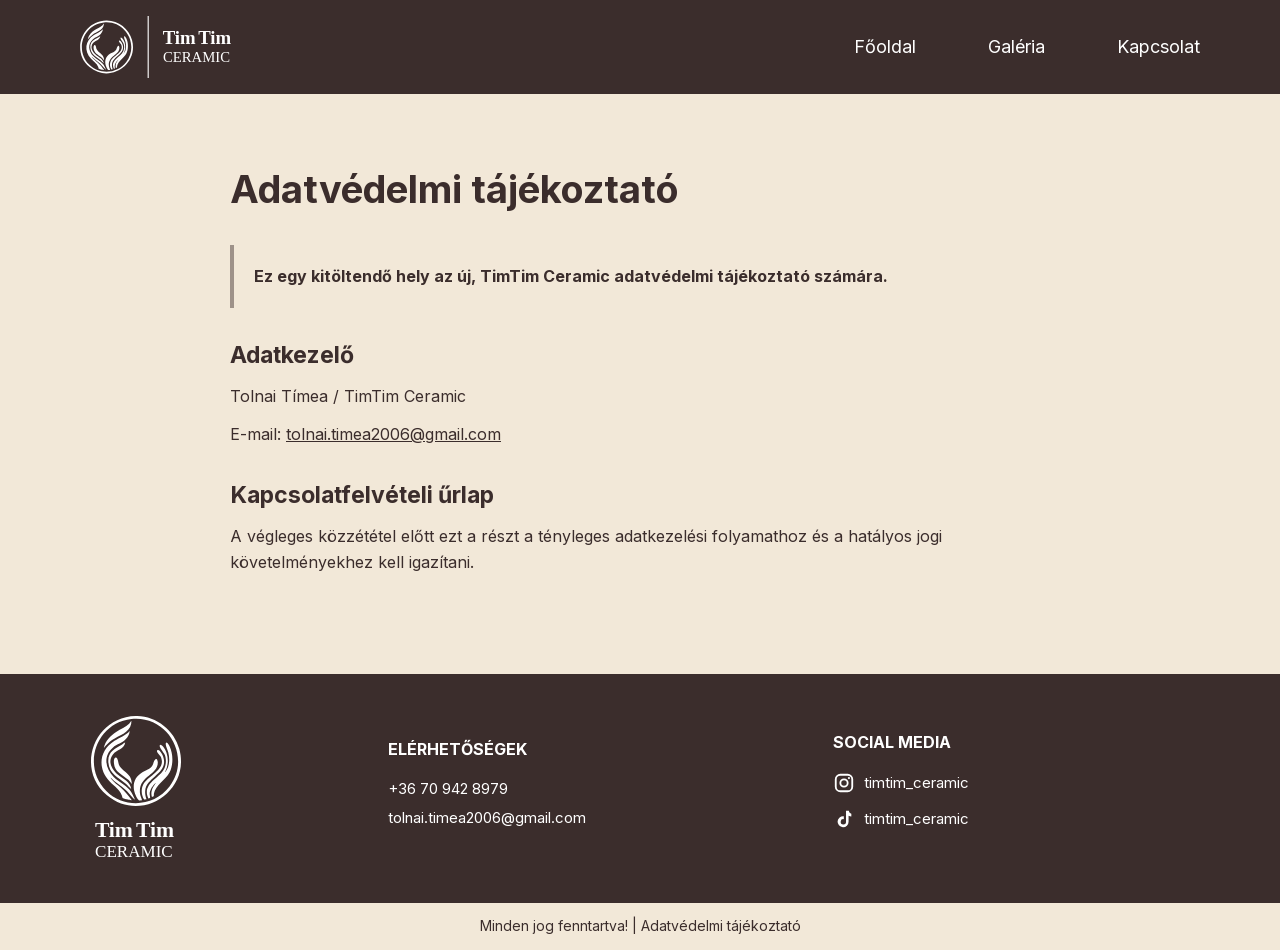
==== adatkezelesi-tajekoztato.html @ 666638ab "Initial TimTim Ceramic website" ====
<!DOCTYPE html>
<html lang="hu">

<head>
    <meta charset="UTF-8">
    <meta name="viewport" content="width=device-width, initial-scale=1.0">
    <meta name="robots" content="noindex">
    <meta name="theme-color" content="#3B2D2C">
    <title>Adatvédelmi tájékoztató | TimTim Ceramic</title>
    <link rel="icon" href="images/SVG/emblem.svg" type="image/svg+xml">
    <link rel="manifest" href="site.webmanifest">
    <link rel="stylesheet" href="css/style.css">
</head>

<body>
    <header class="site-header">
        <div class="wrapper header-row">
            <a class="site-logo-link" href="index.html" aria-label="TimTim Ceramic főoldal">
                <img class="site-logo" src="images/SVG/fekvo_logo.svg" alt="TimTim Ceramic logó">
            </a>
            <nav class="main-nav always-visible" aria-label="Főmenü">
                <a href="index.html">Főoldal</a>
                <a href="galeria.html">Galéria</a>
                <a href="kapcsolat.html">Kapcsolat</a>
            </nav>
        </div>
    </header>

    <main class="legal-page">
        <article class="wrapper legal-content">
            <h1>Adatvédelmi tájékoztató</h1>
            <p class="placeholder-note">Ez egy kitöltendő hely az új, TimTim Ceramic adatvédelmi tájékoztató számára.</p>
            <h2>Adatkezelő</h2>
            <p>Tolnai Tímea / TimTim Ceramic</p>
            <p>E-mail: <a href="mailto:tolnai.timea2006@gmail.com">tolnai.timea2006@gmail.com</a></p>
            <h2>Kapcsolatfelvételi űrlap</h2>
            <p>A végleges közzététel előtt ezt a részt a tényleges adatkezelési folyamathoz és a hatályos jogi követelményekhez kell igazítani.</p>
        </article>
    </main>

    <footer class="site-footer">
        <div class="footer-main compact-footer">
            <div class="wrapper footer-grid">
                <div class="footer-brand">
                    <img src="images/SVG/allo_logo.svg" alt="TimTim Ceramic logó">
                </div>
                <div class="footer-column">
                    <h2>Elérhetőségek</h2>
                    <ul>
                        <li><a href="tel:+36709428979">+36 70 942 8979</a></li>
                        <li><a href="mailto:tolnai.timea2006@gmail.com">tolnai.timea2006@gmail.com</a></li>
                    </ul>
                </div>
                <div class="footer-column">
                    <h2>Social Media</h2>
                    <ul class="social-list">
                        <li><a href="https://www.instagram.com/timtim_ceramic/" target="_blank" rel="noreferrer"><img src="images/icons/instagram-white.svg" alt="">timtim_ceramic</a></li>
                        <li><a href="https://www.tiktok.com/@timtim_ceramic" target="_blank" rel="noreferrer"><img src="images/icons/tiktok-white.svg" alt="">timtim_ceramic</a></li>
                    </ul>
                </div>
            </div>
        </div>
        <div class="footer-bottom">
            <p>Minden jog fenntartva! | Adatvédelmi tájékoztató</p>
        </div>
    </footer>
</body>

</html>
---- css/style.css ----
@font-face {
    font-family: "Inter";
    font-style: normal;
    font-weight: 400 700;
    font-display: swap;
    src: url("../fonts/inter-latin-ext.woff2") format("woff2");
    unicode-range: U+0100-02BA, U+02BD-02C5, U+02C7-02CC, U+02CE-02D7, U+02DD-02FF, U+0304, U+0308, U+0329, U+1D00-1DBF, U+1E00-1E9F, U+1EF2-1EFF, U+2020, U+20A0-20AB, U+20AD-20C0, U+2113, U+2C60-2C7F, U+A720-A7FF;
}

@font-face {
    font-family: "Inter";
    font-style: normal;
    font-weight: 400 700;
    font-display: swap;
    src: url("../fonts/inter-latin.woff2") format("woff2");
    unicode-range: U+0000-00FF, U+0131, U+0152-0153, U+02BB-02BC, U+02C6, U+02DA, U+02DC, U+0304, U+0308, U+0329, U+2000-206F, U+20AC, U+2122, U+2191, U+2193, U+2212, U+2215, U+FEFF, U+FFFD;
}

:root {
    --brown: #3b2d2c;
    --brown-deep: #3b2d2c;
    --brown-border: rgba(59, 45, 44, 0.46);
    --cream: #f2e8d8;
    --white: #ffffff;
    --text: #3b2d2c;
    --muted: #74625f;
    --wrapper: 1120px;
    --transition: 0.25s ease;
}

* {
    box-sizing: border-box;
    margin: 0;
    padding: 0;
}

html {
    scroll-behavior: smooth;
}

body {
    min-width: 320px;
    color: var(--text);
    background: var(--cream);
    font-family: "Inter", Arial, Helvetica, sans-serif;
    line-height: 1.35;
    overflow-x: hidden;
}

body.lightbox-open {
    overflow: hidden;
}

img {
    display: block;
    max-width: 100%;
    height: auto;
    user-select: none;
    -webkit-user-drag: none;
}

a {
    color: inherit;
    text-decoration: none;
}

button,
input,
textarea {
    font: inherit;
}

button {
    color: inherit;
}

ul {
    margin: 0;
    padding: 0;
    list-style: none;
}

.wrapper {
    width: min(var(--wrapper), calc(100% - 64px));
    margin-inline: auto;
}

.visually-hidden {
    position: absolute;
    width: 1px;
    height: 1px;
    padding: 0;
    margin: -1px;
    overflow: hidden;
    clip: rect(0, 0, 0, 0);
    white-space: nowrap;
    border: 0;
}

.hidden-field {
    display: none;
}

.site-header {
    position: sticky;
    top: 0;
    z-index: 1000;
    color: var(--white);
    background: var(--brown);
    transition: box-shadow var(--transition);
}

.site-header.scrolled {
    box-shadow: 0 8px 24px rgba(31, 22, 22, 0.25);
}

.header-row {
    min-height: 94px;
    display: flex;
    align-items: center;
    justify-content: space-between;
    gap: 40px;
}

.site-logo-link {
    flex: 0 0 auto;
}

.site-logo {
    width: 160px;
    height: 62px;
    object-fit: contain;
    object-position: left center;
}

.main-nav {
    display: flex;
    align-items: center;
    gap: 72px;
}

.main-nav a {
    position: relative;
    padding: 34px 0;
    color: var(--white);
    font-size: 18px;
    transition: opacity var(--transition);
}

.main-nav a:hover {
    opacity: 0.72;
}

.main-nav a.active {
    font-weight: 700;
}

.menu-toggle {
    display: none;
    width: 38px;
    border: 0;
    background: transparent;
    cursor: pointer;
}

.menu-toggle span {
    display: block;
    height: 2px;
    margin: 7px 0;
    background: var(--white);
}

.hero {
    position: relative;
    min-height: 470px;
    color: var(--brown);
    background: var(--cream);
}

.hero-overlay {
    display: none;
}

.hero-layout {
    position: relative;
    z-index: 1;
    min-height: 470px;
    padding: 34px 0 42px;
    display: grid;
    grid-template-columns: 220px minmax(250px, 1fr) minmax(340px, 400px);
    align-items: center;
    gap: 36px;
}

.hero-layout > * {
    min-width: 0;
}

.hero-artist {
    text-align: center;
}

.artist-image-frame {
    aspect-ratio: 1;
    overflow: hidden;
    border: 5px solid var(--brown-border);
    background: var(--cream);
}

.artist-image-frame img {
    width: 100%;
    height: 100%;
    aspect-ratio: 1;
    object-fit: cover;
    object-position: center;
}

.hero-artist h1 {
    margin-top: 14px;
    font-size: 20px;
    line-height: 1.1;
}

.hero-artist p {
    margin-top: 2px;
    font-size: 17px;
}

.hero-copy {
    max-width: 430px;
}

.hero-copy p {
    max-width: 410px;
    margin-bottom: 18px;
    font-size: 18px;
    line-height: 1.16;
}

.hero-copy .hero-kicker {
    margin-bottom: 16px;
    font-size: 21px;
}

.pill-button {
    display: inline-flex;
    align-items: center;
    justify-content: center;
    gap: 12px;
    min-height: 45px;
    padding: 10px 24px;
    border: 2px solid transparent;
    border-radius: 999px;
    font-size: 16px;
    font-weight: 700;
    cursor: pointer;
    transition: color var(--transition), background var(--transition), border-color var(--transition), transform var(--transition);
}

.pill-button:hover {
    transform: translateY(-2px);
}

.pill-button-light {
    color: var(--cream);
    background: var(--brown);
    border-color: var(--brown);
}

.pill-button-light:hover {
    color: var(--brown);
    background: transparent;
}

.pill-button-dark {
    color: var(--white);
    background: var(--brown);
    border-color: var(--brown);
}

.pill-button-dark:hover {
    color: var(--brown);
    background: var(--cream);
}

.hero-showcase {
    min-width: 0;
}

.hero-slider {
    position: relative;
    aspect-ratio: 4 / 3;
    overflow: hidden;
    border: 5px solid var(--brown-border);
    background: var(--cream);
}

.hero-slide {
    position: absolute;
    inset: 0;
    width: 100%;
    height: 100%;
    object-fit: cover;
    opacity: 0;
    transform: scale(1.02);
    transition: opacity 0.45s ease, transform 5s ease;
}

.hero-slide.active {
    opacity: 1;
    transform: scale(1.08);
}

.slider-dots {
    min-height: 30px;
    padding-top: 14px;
    display: flex;
    align-items: center;
    justify-content: center;
    gap: 18px;
}

.slider-dots button {
    width: 13px;
    height: 13px;
    padding: 0;
    border: 1.5px solid var(--brown);
    border-radius: 50%;
    background: transparent;
    cursor: pointer;
}

.slider-dots button.active {
    background: var(--brown);
}

.gallery-preview {
    padding: 58px 0 78px;
}

.gallery-preview-wrapper {
    position: relative;
}

.gallery-preview-grid {
    display: grid;
    grid-template-columns: repeat(4, 1fr);
    gap: 34px 46px;
}

.gallery-preview-grid img {
    width: 100%;
    aspect-ratio: 1;
    object-fit: cover;
    border: 5px solid rgba(140, 112, 105, 0.62);
    background: var(--cream);
    transition: transform var(--transition), filter var(--transition);
}

.gallery-preview-grid:hover img {
    filter: brightness(0.96);
}

.gallery-preview-grid img:hover {
    transform: translateY(-4px);
}

.gallery-preview-fade {
    position: absolute;
    z-index: 2;
    left: 0;
    right: 0;
    bottom: 0;
    height: 42%;
    pointer-events: none;
    background: linear-gradient(to bottom, rgba(242, 232, 216, 0.05), var(--cream) 92%);
}

.gallery-preview-button {
    position: absolute;
    z-index: 3;
    left: 50%;
    bottom: -24px;
    transform: translateX(-50%);
}

.gallery-preview-button:hover {
    transform: translateX(-50%) translateY(-2px);
}

.page-title {
    font-size: 34px;
    line-height: 1.1;
    text-transform: none;
}

.gallery-page {
    min-height: 620px;
    padding: 60px 0 34px;
}

.gallery-page .page-title {
    margin-bottom: 42px;
}

.gallery-grid {
    display: grid;
    grid-template-columns: repeat(4, 1fr);
    gap: 34px 46px;
}

.gallery-item {
    padding: 0;
    border: 5px solid var(--brown-border);
    background: var(--cream);
    cursor: pointer;
    overflow: hidden;
}

.gallery-item img {
    width: 100%;
    aspect-ratio: 1;
    object-fit: cover;
    transition: transform 0.4s ease, filter var(--transition);
}

.gallery-item:hover img,
.gallery-item:focus-visible img {
    transform: scale(1.045);
    filter: brightness(0.94);
}

.gallery-item:focus-visible {
    outline: 3px solid var(--brown);
    outline-offset: 4px;
}

.lightbox {
    position: fixed;
    z-index: 5000;
    inset: 0;
    padding: 36px;
    display: none;
    align-items: center;
    justify-content: center;
    background: rgba(0, 0, 0, 0.57);
}

.lightbox.show {
    display: flex;
}

.lightbox-panel {
    position: relative;
    width: min(920px, calc(100vw - 150px));
    max-height: calc(100vh - 72px);
    display: flex;
    align-items: center;
    justify-content: center;
}

.lightbox-image {
    width: 100%;
    max-height: calc(100vh - 72px);
    object-fit: contain;
    border: 5px solid var(--brown-border);
    background: var(--cream);
}

.lightbox-close,
.lightbox-arrow {
    position: absolute;
    z-index: 2;
    display: grid;
    place-items: center;
    border: 0;
    border-radius: 50%;
    cursor: pointer;
    transition: transform var(--transition), background var(--transition);
}

.lightbox-close:hover,
.lightbox-arrow:hover {
    transform: scale(1.08);
}

.lightbox-close {
    top: 12px;
    right: 12px;
    width: 50px;
    height: 50px;
    color: var(--white);
    background: var(--brown);
    font-size: 43px;
    line-height: 1;
}

.lightbox-arrow {
    top: 50%;
    width: 54px;
    height: 54px;
    color: var(--brown);
    background: var(--white);
    font-size: 25px;
}

.lightbox-prev {
    left: -28px;
    transform: translateY(-50%);
}

.lightbox-next {
    right: -28px;
    transform: translateY(-50%);
}

.lightbox-prev:hover,
.lightbox-next:hover {
    transform: translateY(-50%) scale(1.08);
}

.contact-page {
    min-height: 690px;
    padding: 62px 0 70px;
}

.contact-layout {
    display: grid;
    grid-template-columns: 540px 1fr;
    gap: 95px;
}

.contact-form-panel .page-title,
.contact-info-panel h2 {
    margin-bottom: 25px;
    font-size: 34px;
    text-transform: uppercase;
}

.contact-form-panel form {
    display: flex;
    flex-direction: column;
    gap: 24px;
}

.contact-form-panel input[type="text"],
.contact-form-panel input[type="email"],
.contact-form-panel textarea {
    width: 100%;
    border: 1.5px solid var(--brown-border);
    border-radius: 0;
    padding: 15px 20px;
    color: var(--text);
    background: var(--white);
    outline: none;
    transition: border-color var(--transition), box-shadow var(--transition);
}

.contact-form-panel input[type="text"],
.contact-form-panel input[type="email"] {
    min-height: 56px;
}

.contact-form-panel textarea {
    min-height: 190px;
    resize: vertical;
}

.contact-form-panel input:focus,
.contact-form-panel textarea:focus {
    border-color: var(--brown);
    box-shadow: 0 0 0 3px rgba(59, 46, 46, 0.12);
}

.privacy-check {
    width: fit-content;
    display: flex;
    align-items: center;
    gap: 12px;
    cursor: pointer;
    font-size: 14px;
}

.privacy-check input {
    position: absolute;
    opacity: 0;
}

.privacy-check span {
    width: 30px;
    height: 30px;
    flex: 0 0 auto;
    border: 1.5px solid var(--brown-border);
    border-radius: 50%;
    background: var(--white);
}

.privacy-check input:checked + span {
    box-shadow: inset 0 0 0 7px var(--white);
    background: var(--brown);
}

.privacy-check input:focus-visible + span {
    outline: 3px solid rgba(59, 46, 46, 0.28);
}

.privacy-check strong {
    font-weight: 400;
}

.privacy-check a {
    font-weight: 700;
}

.contact-submit {
    align-self: flex-start;
    margin-top: 8px;
    border: 2px solid var(--brown);
}

.contact-info-panel {
    display: flex;
    flex-direction: column;
    align-items: flex-start;
}

.contact-info-panel > a {
    margin-bottom: 18px;
    font-size: 22px;
}

.contact-social {
    margin-top: 8px;
    display: flex;
    gap: 18px;
}

.contact-social a {
    transition: transform var(--transition);
}

.contact-social a:hover {
    transform: translateY(-3px);
}

.contact-social img {
    width: 48px;
    height: 48px;
}

.site-footer {
    color: var(--white);
}

.footer-main {
    padding: 56px 0;
    background: var(--brown);
}

.footer-grid {
    display: grid;
    grid-template-columns: 230px 1fr 1fr;
    align-items: center;
    gap: 78px;
}

.footer-brand img {
    width: 112px;
    max-height: 145px;
}

.footer-column h2 {
    margin-bottom: 18px;
    font-size: 16px;
    text-transform: uppercase;
}

.footer-column li {
    margin-bottom: 9px;
    font-size: 15px;
}

.footer-column a {
    display: inline-flex;
    align-items: center;
    gap: 9px;
    transition: opacity var(--transition);
}

.footer-column a:hover {
    opacity: 0.72;
}

.social-list img {
    width: 22px;
    height: 22px;
}

.footer-bottom {
    padding: 14px 24px;
    color: var(--brown);
    background: var(--cream);
    text-align: center;
    font-size: 14px;
}

.footer-bottom a {
    text-decoration: underline;
    text-underline-offset: 3px;
}

.compact-footer {
    padding-block: 42px;
}

.simple-page {
    min-height: 520px;
    padding: 90px 32px;
    display: grid;
    place-items: center;
}

.thank-you-panel {
    max-width: 620px;
    text-align: center;
}

.thank-you-panel h1 {
    margin-bottom: 16px;
    font-size: 42px;
}

.thank-you-panel p {
    margin-bottom: 30px;
    font-size: 19px;
}

.legal-page {
    min-height: 580px;
    padding: 70px 0;
}

.legal-content {
    max-width: 820px;
}

.legal-content h1 {
    margin-bottom: 30px;
    font-size: 38px;
}

.legal-content h2 {
    margin: 32px 0 12px;
    font-size: 23px;
}

.legal-content p {
    margin-bottom: 12px;
    line-height: 1.65;
}

.legal-content a {
    text-decoration: underline;
}

.placeholder-note {
    padding: 18px 20px;
    border-left: 4px solid var(--brown-border);
    background: var(--cream);
    font-weight: 700;
}

@media (max-width: 1040px) {
    .main-nav {
        gap: 46px;
    }

    .hero-layout {
        grid-template-columns: 180px minmax(220px, 1fr) minmax(260px, 320px);
        gap: 28px;
    }

    .gallery-preview-grid,
    .gallery-grid {
        gap: 28px;
    }

    .contact-layout {
        grid-template-columns: minmax(0, 1fr) minmax(300px, 0.8fr);
        gap: 60px;
    }
}

@media (max-width: 820px) {
    .wrapper {
        width: min(100% - 40px, var(--wrapper));
    }

    .header-row {
        min-height: 82px;
    }

    .site-logo {
        width: 145px;
    }

    .menu-toggle {
        display: block;
    }

    .main-nav:not(.always-visible) {
        position: absolute;
        top: 100%;
        left: 0;
        right: 0;
        display: none;
        padding: 10px 20px 22px;
        flex-direction: column;
        gap: 0;
        background: var(--brown);
        box-shadow: 0 14px 20px rgba(31, 22, 22, 0.2);
    }

    .main-nav.open {
        display: flex;
    }

    .main-nav:not(.always-visible) a {
        width: 100%;
        padding: 13px 0;
        text-align: center;
    }

    .main-nav.always-visible {
        gap: 22px;
    }

    .main-nav.always-visible a {
        padding-block: 28px;
        font-size: 14px;
    }

    .hero-layout {
        padding-block: 42px;
        grid-template-columns: 190px 1fr;
        min-height: 0;
    }

    .hero-showcase {
        grid-column: 1 / -1;
        width: 100%;
        max-width: 460px;
        margin-inline: auto;
    }

    .gallery-preview-grid,
    .gallery-grid {
        grid-template-columns: repeat(2, 1fr);
        gap: 28px 34px;
    }

    .gallery-preview-fade {
        height: 35%;
    }

    .contact-layout {
        grid-template-columns: 1fr;
        gap: 58px;
    }

    .contact-info-panel {
        padding-top: 12px;
    }

    .footer-grid {
        grid-template-columns: 180px 1fr 1fr;
        gap: 34px;
    }
}

@media (max-width: 600px) {
    .wrapper {
        width: min(100% - 32px, var(--wrapper));
    }

    .site-logo {
        width: 132px;
    }

    .main-nav.always-visible {
        display: none;
    }

    .hero-layout {
        grid-template-columns: 1fr;
        gap: 34px;
    }

    .hero-artist {
        width: 210px;
        margin-inline: auto;
    }

    .hero-copy {
        max-width: 100%;
        text-align: center;
    }

    .hero-copy p {
        margin-inline: auto;
        overflow-wrap: anywhere;
    }

    .hero-showcase {
        grid-column: auto;
    }

    .gallery-preview {
        padding-top: 40px;
    }

    .gallery-preview-grid,
    .gallery-grid {
        gap: 18px;
    }

    .gallery-preview-grid img,
    .gallery-item {
        border-width: 4px;
    }

    .gallery-page {
        padding-top: 42px;
    }

    .gallery-page .page-title {
        margin-bottom: 28px;
    }

    .page-title,
    .contact-form-panel .page-title,
    .contact-info-panel h2 {
        font-size: 29px;
    }

    .lightbox {
        padding: 14px;
    }

    .lightbox-panel {
        width: calc(100vw - 28px);
    }

    .lightbox-image {
        max-height: calc(100vh - 28px);
    }

    .lightbox-close {
        top: 8px;
        right: 8px;
        width: 42px;
        height: 42px;
        font-size: 36px;
    }

    .lightbox-arrow {
        width: 46px;
        height: 46px;
        font-size: 20px;
    }

    .lightbox-prev {
        left: 8px;
    }

    .lightbox-next {
        right: 8px;
    }

    .contact-page {
        padding: 44px 0 56px;
    }

    .contact-form-panel form {
        gap: 18px;
    }

    .contact-info-panel > a {
        font-size: 18px;
        overflow-wrap: anywhere;
    }

    .footer-main {
        padding: 42px 0;
    }

    .footer-grid {
        grid-template-columns: 1fr;
        gap: 30px;
        text-align: center;
    }

    .footer-brand img {
        margin-inline: auto;
    }

    .footer-column a {
        justify-content: center;
    }

    .simple-page {
        min-height: 440px;
        padding-inline: 22px;
    }
}
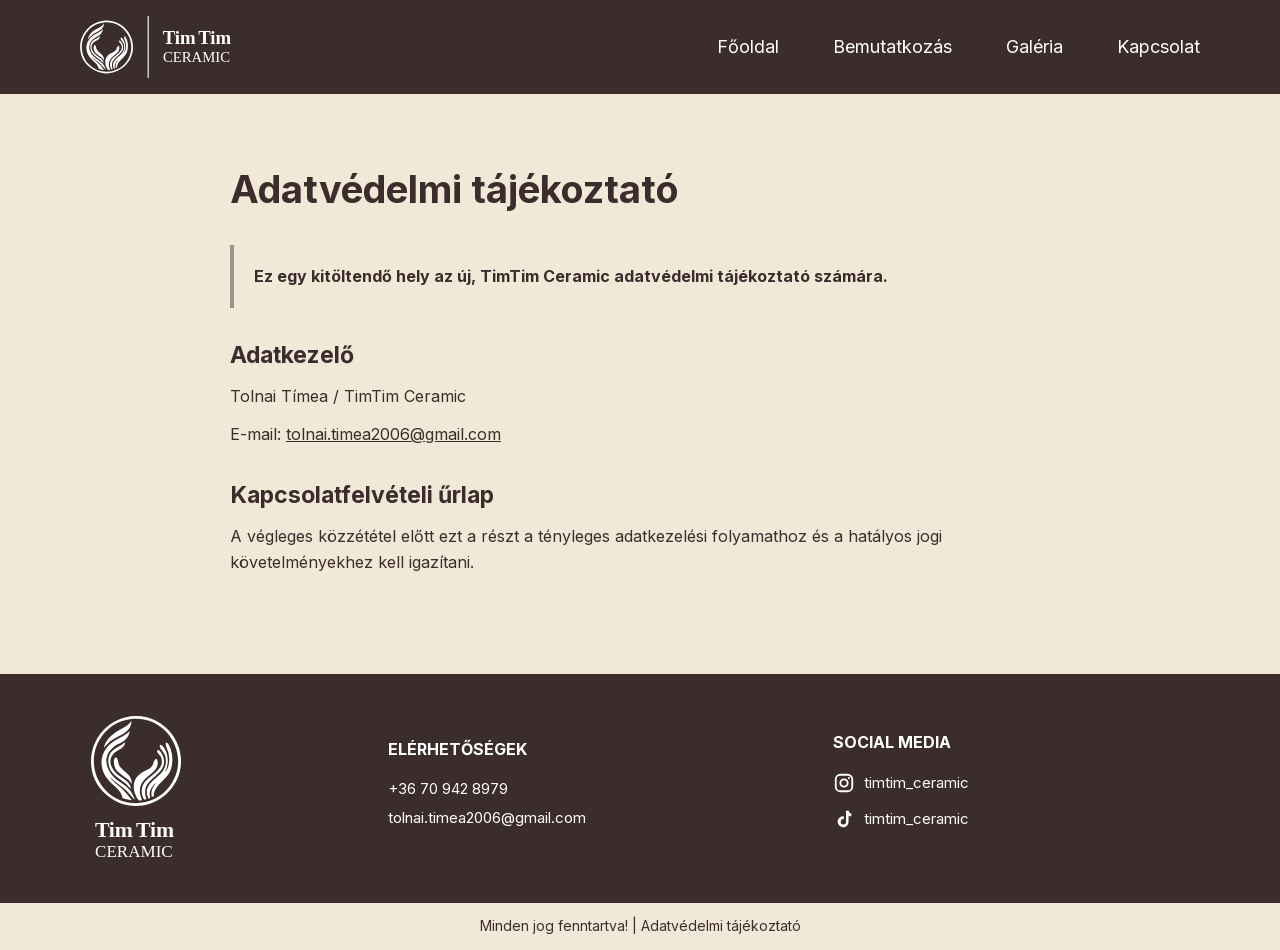
==== commit ca984cab: "Initial TimTim Ceramic website" ====
--- a/adatkezelesi-tajekoztato.html
+++ b/adatkezelesi-tajekoztato.html
@@ -18,8 +18,16 @@
             <a class="site-logo-link" href="index.html" aria-label="TimTim Ceramic főoldal">
                 <img class="site-logo" src="images/SVG/fekvo_logo.svg" alt="TimTim Ceramic logó">
             </a>
-            <nav class="main-nav always-visible" aria-label="Főmenü">
+
+            <button class="menu-toggle" type="button" aria-controls="mainMenu" aria-expanded="false" aria-label="Menü megnyitása">
+                <span></span>
+                <span></span>
+                <span></span>
+            </button>
+
+            <nav class="main-nav" id="mainMenu" aria-label="Főmenü">
                 <a href="index.html">Főoldal</a>
+                <a href="bemutatkozas.html">Bemutatkozás</a>
                 <a href="galeria.html">Galéria</a>
                 <a href="kapcsolat.html">Kapcsolat</a>
             </nav>
@@ -64,6 +72,7 @@
             <p>Minden jog fenntartva! | Adatvédelmi tájékoztató</p>
         </div>
     </footer>
+    <script src="js/main.js" defer></script>
 </body>
 
 </html>
--- a/css/style.css
+++ b/css/style.css
@@ -72,6 +72,8 @@
 
 button {
     color: inherit;
+    appearance: none;
+    -webkit-appearance: none;
 }
 
 ul {
@@ -136,7 +138,7 @@
 .main-nav {
     display: flex;
     align-items: center;
-    gap: 72px;
+    gap: 54px;
 }
 
 .main-nav a {
@@ -261,6 +263,16 @@
     transform: translateY(-2px);
 }
 
+.pill-button::after {
+    content: "";
+    width: 8px;
+    height: 8px;
+    flex: 0 0 auto;
+    border-top: 2px solid currentColor;
+    border-right: 2px solid currentColor;
+    transform: rotate(45deg);
+}
+
 .pill-button-light {
     color: var(--cream);
     background: var(--brown);
@@ -412,6 +424,7 @@
 .gallery-item {
     padding: 0;
     border: 5px solid var(--brown-border);
+    border-radius: 0;
     background: var(--cream);
     cursor: pointer;
     overflow: hidden;
@@ -501,7 +514,24 @@
     height: 54px;
     color: var(--brown);
     background: var(--white);
-    font-size: 25px;
+}
+
+.lightbox-arrow::before {
+    content: "";
+    width: 12px;
+    height: 12px;
+    border-top: 3px solid currentColor;
+    border-right: 3px solid currentColor;
+}
+
+.lightbox-prev::before {
+    margin-left: 4px;
+    transform: rotate(-135deg);
+}
+
+.lightbox-next::before {
+    margin-right: 4px;
+    transform: rotate(45deg);
 }
 
 .lightbox-prev {
@@ -517,6 +547,59 @@
 .lightbox-prev:hover,
 .lightbox-next:hover {
     transform: translateY(-50%) scale(1.08);
+}
+
+.about-page {
+    min-height: 650px;
+    padding: 68px 0 78px;
+}
+
+.about-layout {
+    display: grid;
+    grid-template-columns: minmax(300px, 460px) minmax(0, 1fr);
+    align-items: center;
+    gap: 90px;
+}
+
+.about-image-frame {
+    aspect-ratio: 1;
+    overflow: hidden;
+    border: 5px solid var(--brown-border);
+    background: var(--cream);
+}
+
+.about-image-frame img {
+    width: 100%;
+    height: 100%;
+    object-fit: cover;
+}
+
+.about-copy {
+    max-width: 560px;
+}
+
+.about-kicker {
+    margin-bottom: 10px;
+    font-size: 15px;
+    font-weight: 700;
+    letter-spacing: 0.08em;
+    text-transform: uppercase;
+}
+
+.about-copy h1 {
+    margin-bottom: 24px;
+    font-size: clamp(36px, 5vw, 58px);
+    line-height: 1;
+}
+
+.about-copy p:not(.about-kicker) {
+    margin-bottom: 18px;
+    font-size: 18px;
+    line-height: 1.6;
+}
+
+.about-copy .pill-button {
+    margin-top: 10px;
 }
 
 .contact-page {
@@ -772,7 +855,7 @@
 
 @media (max-width: 1040px) {
     .main-nav {
-        gap: 46px;
+        gap: 34px;
     }
 
     .hero-layout {
@@ -789,6 +872,11 @@
         grid-template-columns: minmax(0, 1fr) minmax(300px, 0.8fr);
         gap: 60px;
     }
+
+    .about-layout {
+        grid-template-columns: minmax(280px, 400px) minmax(0, 1fr);
+        gap: 56px;
+    }
 }
 
 @media (max-width: 820px) {
@@ -808,7 +896,7 @@
         display: block;
     }
 
-    .main-nav:not(.always-visible) {
+    .main-nav {
         position: absolute;
         top: 100%;
         left: 0;
@@ -825,19 +913,10 @@
         display: flex;
     }
 
-    .main-nav:not(.always-visible) a {
+    .main-nav a {
         width: 100%;
         padding: 13px 0;
         text-align: center;
-    }
-
-    .main-nav.always-visible {
-        gap: 22px;
-    }
-
-    .main-nav.always-visible a {
-        padding-block: 28px;
-        font-size: 14px;
     }
 
     .hero-layout {
@@ -868,6 +947,25 @@
         gap: 58px;
     }
 
+    .about-page {
+        padding: 52px 0 64px;
+    }
+
+    .about-layout {
+        grid-template-columns: 1fr;
+        gap: 42px;
+    }
+
+    .about-image-frame {
+        width: min(100%, 460px);
+        margin-inline: auto;
+    }
+
+    .about-copy {
+        max-width: 640px;
+        margin-inline: auto;
+    }
+
     .contact-info-panel {
         padding-top: 12px;
     }
@@ -885,10 +983,6 @@
 
     .site-logo {
         width: 132px;
-    }
-
-    .main-nav.always-visible {
-        display: none;
     }
 
     .hero-layout {
@@ -981,6 +1075,18 @@
         padding: 44px 0 56px;
     }
 
+    .about-page {
+        padding: 40px 0 54px;
+    }
+
+    .about-copy h1 {
+        font-size: 38px;
+    }
+
+    .about-copy p:not(.about-kicker) {
+        font-size: 16px;
+    }
+
     .contact-form-panel form {
         gap: 18px;
     }
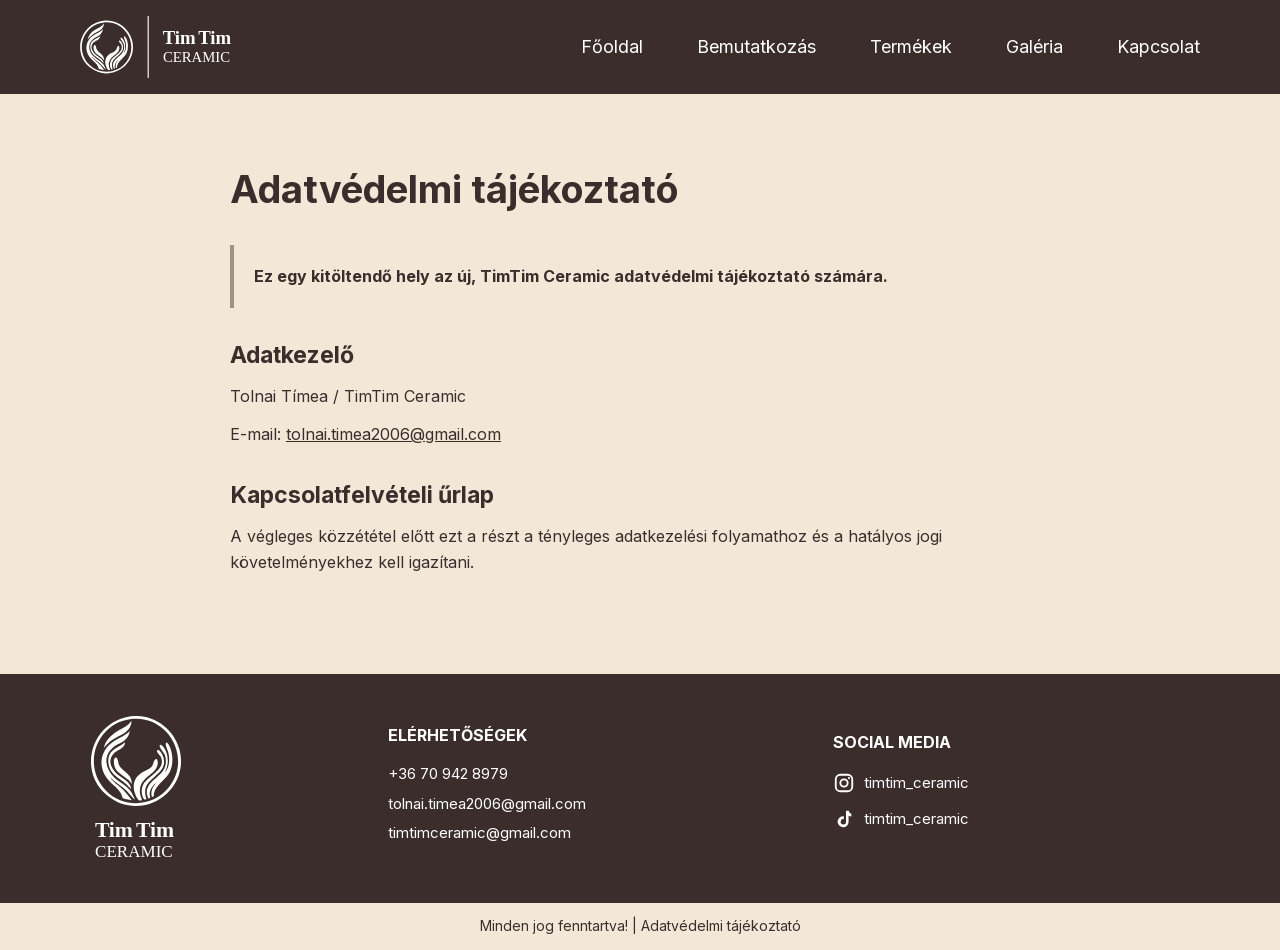
==== commit 7a6dcfd9: "Add products page and expand artist introduction" ====
--- a/adatkezelesi-tajekoztato.html
+++ b/adatkezelesi-tajekoztato.html
@@ -28,6 +28,7 @@
             <nav class="main-nav" id="mainMenu" aria-label="Főmenü">
                 <a href="index.html">Főoldal</a>
                 <a href="bemutatkozas.html">Bemutatkozás</a>
+                <a href="termekek.html">Termékek</a>
                 <a href="galeria.html">Galéria</a>
                 <a href="kapcsolat.html">Kapcsolat</a>
             </nav>
@@ -57,6 +58,7 @@
                     <ul>
                         <li><a href="tel:+36709428979">+36 70 942 8979</a></li>
                         <li><a href="mailto:tolnai.timea2006@gmail.com">tolnai.timea2006@gmail.com</a></li>
+                        <li><a href="mailto:timtimceramic@gmail.com">timtimceramic@gmail.com</a></li>
                     </ul>
                 </div>
                 <div class="footer-column">
--- a/css/style.css
+++ b/css/style.css
@@ -550,15 +550,14 @@
 }
 
 .about-page {
-    min-height: 650px;
-    padding: 68px 0 78px;
-}
-
-.about-layout {
+    padding: 68px 0 96px;
+}
+
+.about-intro {
     display: grid;
-    grid-template-columns: minmax(300px, 460px) minmax(0, 1fr);
+    grid-template-columns: minmax(360px, 1fr) minmax(0, 1fr);
     align-items: center;
-    gap: 90px;
+    gap: clamp(56px, 7vw, 96px);
 }
 
 .about-image-frame {
@@ -574,32 +573,205 @@
     object-fit: cover;
 }
 
-.about-copy {
-    max-width: 560px;
+.about-statement {
+    padding: 18px 0 8px;
 }
 
 .about-kicker {
-    margin-bottom: 10px;
-    font-size: 15px;
+    margin-bottom: 22px;
+    font-size: 14px;
     font-weight: 700;
-    letter-spacing: 0.08em;
+    letter-spacing: 0.12em;
     text-transform: uppercase;
 }
 
-.about-copy h1 {
+.about-statement blockquote {
+    position: relative;
+    padding-top: 52px;
+    font-size: clamp(20px, 2.1vw, 29px);
+    line-height: 1.62;
+}
+
+.about-statement blockquote::before {
+    content: "“";
+    position: absolute;
+    top: -23px;
+    left: -4px;
+    color: rgba(59, 45, 44, 0.24);
+    font-family: Georgia, serif;
+    font-size: 104px;
+    font-weight: 700;
+    line-height: 1;
+}
+
+.about-person {
+    margin-top: 38px;
+}
+
+.about-person h1 {
+    font-size: clamp(34px, 4vw, 52px);
+    line-height: 1.05;
+}
+
+.about-person p {
+    margin-top: 12px;
+    color: var(--muted);
+    font-size: 14px;
+    letter-spacing: 0.16em;
+    text-transform: uppercase;
+}
+
+.about-content {
+    margin-top: 86px;
+    border-top: 1px solid var(--brown-border);
+}
+
+.about-section {
+    display: grid;
+    grid-template-columns: minmax(210px, 0.34fr) minmax(0, 1fr);
+    gap: clamp(44px, 8vw, 116px);
+    padding: 64px 0;
+    border-bottom: 1px solid var(--brown-border);
+}
+
+.about-section h2 {
+    font-size: clamp(27px, 3vw, 38px);
+    line-height: 1.12;
+}
+
+.about-section-copy {
+    max-width: 760px;
+}
+
+.about-section-copy p {
     margin-bottom: 24px;
-    font-size: clamp(36px, 5vw, 58px);
+    font-size: 17px;
+    line-height: 1.75;
+}
+
+.about-section-copy p:last-child {
+    margin-bottom: 0;
+}
+
+.products-page {
+    padding: 72px 0 104px;
+}
+
+.products-intro {
+    max-width: 900px;
+    margin-bottom: 60px;
+}
+
+.products-intro h1 {
+    margin-bottom: 28px;
+    font-size: clamp(44px, 6vw, 72px);
+    line-height: 0.98;
+}
+
+.products-intro p,
+.custom-orders-header p,
+.custom-order-copy p {
+    font-size: 18px;
+    line-height: 1.72;
+}
+
+.products-grid {
+    display: grid;
+    grid-template-columns: repeat(2, minmax(0, 1fr));
+    gap: 42px 38px;
+}
+
+.product-card {
+    border: 1px solid var(--brown-border);
+    background: rgba(255, 255, 255, 0.12);
+}
+
+.product-card-image {
+    aspect-ratio: 1;
+    overflow: hidden;
+    background: var(--brown);
+}
+
+.product-card-image img {
+    width: 100%;
+    height: 100%;
+    object-fit: cover;
+    transition: transform 0.5s ease;
+}
+
+.product-card:hover .product-card-image img {
+    transform: scale(1.025);
+}
+
+.product-card-body {
+    padding: 28px 30px 30px;
+}
+
+.product-card-body h2 {
+    margin-bottom: 18px;
+    font-size: 31px;
+    line-height: 1.1;
+}
+
+.product-price-list li {
+    display: flex;
+    align-items: baseline;
+    justify-content: space-between;
+    gap: 22px;
+    padding: 12px 0;
+    border-top: 1px solid rgba(59, 45, 44, 0.22);
+    font-size: 16px;
+}
+
+.product-price-list strong {
+    flex: 0 0 auto;
+    white-space: nowrap;
+}
+
+.custom-orders {
+    margin-top: 104px;
+    padding-top: 74px;
+    border-top: 1px solid var(--brown-border);
+}
+
+.custom-orders-header {
+    max-width: 830px;
+    margin-bottom: 64px;
+}
+
+.custom-orders-header h2 {
+    margin-bottom: 26px;
+    font-size: clamp(38px, 5vw, 58px);
     line-height: 1;
 }
 
-.about-copy p:not(.about-kicker) {
-    margin-bottom: 18px;
-    font-size: 18px;
-    line-height: 1.6;
-}
-
-.about-copy .pill-button {
-    margin-top: 10px;
+.custom-order-story {
+    display: grid;
+    grid-template-columns: minmax(300px, 0.82fr) minmax(0, 1fr);
+    align-items: center;
+    gap: clamp(48px, 8vw, 108px);
+    margin-bottom: 72px;
+}
+
+.custom-order-story:last-child {
+    margin-bottom: 0;
+}
+
+.custom-order-image {
+    aspect-ratio: 3 / 4;
+    overflow: hidden;
+    border: 5px solid var(--brown-border);
+    background: var(--brown);
+}
+
+.custom-order-image img {
+    width: 100%;
+    height: 100%;
+    object-fit: cover;
+}
+
+.custom-order-copy .pill-button {
+    margin-top: 28px;
 }
 
 .contact-page {
@@ -873,9 +1045,13 @@
         gap: 60px;
     }
 
-    .about-layout {
-        grid-template-columns: minmax(280px, 400px) minmax(0, 1fr);
-        gap: 56px;
+    .about-intro {
+        grid-template-columns: minmax(300px, 400px) minmax(0, 1fr);
+        gap: 52px;
+    }
+
+    .custom-order-story {
+        gap: 52px;
     }
 }
 
@@ -951,7 +1127,7 @@
         padding: 52px 0 64px;
     }
 
-    .about-layout {
+    .about-intro {
         grid-template-columns: 1fr;
         gap: 42px;
     }
@@ -961,9 +1137,51 @@
         margin-inline: auto;
     }
 
-    .about-copy {
+    .about-statement {
         max-width: 640px;
         margin-inline: auto;
+    }
+
+    .about-content {
+        margin-top: 64px;
+    }
+
+    .about-section {
+        grid-template-columns: 1fr;
+        gap: 24px;
+        padding: 48px 0;
+    }
+
+    .products-page {
+        padding: 56px 0 80px;
+    }
+
+    .products-intro {
+        margin-bottom: 48px;
+    }
+
+    .product-card-body {
+        padding-inline: 24px;
+    }
+
+    .custom-orders {
+        margin-top: 80px;
+        padding-top: 58px;
+    }
+
+    .custom-order-story {
+        grid-template-columns: 1fr;
+        gap: 34px;
+        margin-bottom: 60px;
+    }
+
+    .custom-order-image {
+        width: min(100%, 480px);
+    }
+
+    .custom-order-story-reverse .custom-order-image {
+        order: -1;
+        margin-left: auto;
     }
 
     .contact-info-panel {
@@ -1079,12 +1297,71 @@
         padding: 40px 0 54px;
     }
 
-    .about-copy h1 {
+    .about-statement blockquote {
+        font-size: 19px;
+    }
+
+    .about-person h1 {
+        font-size: 36px;
+    }
+
+    .about-person p {
+        letter-spacing: 0.1em;
+    }
+
+    .about-content {
+        margin-top: 52px;
+    }
+
+    .about-section {
+        padding: 40px 0;
+    }
+
+    .about-section-copy p {
+        font-size: 16px;
+        line-height: 1.68;
+    }
+
+    .products-page {
+        padding: 44px 0 64px;
+    }
+
+    .products-intro h1 {
+        font-size: 42px;
+    }
+
+    .products-intro p,
+    .custom-orders-header p,
+    .custom-order-copy p {
+        font-size: 16px;
+        line-height: 1.68;
+    }
+
+    .products-grid {
+        grid-template-columns: 1fr;
+        gap: 30px;
+    }
+
+    .product-card-body h2 {
+        font-size: 28px;
+    }
+
+    .product-price-list li {
+        gap: 16px;
+        font-size: 15px;
+    }
+
+    .custom-orders {
+        margin-top: 64px;
+        padding-top: 46px;
+    }
+
+    .custom-orders-header {
+        margin-bottom: 46px;
+    }
+
+    .custom-orders-header h2 {
         font-size: 38px;
-    }
-
-    .about-copy p:not(.about-kicker) {
-        font-size: 16px;
     }
 
     .contact-form-panel form {
